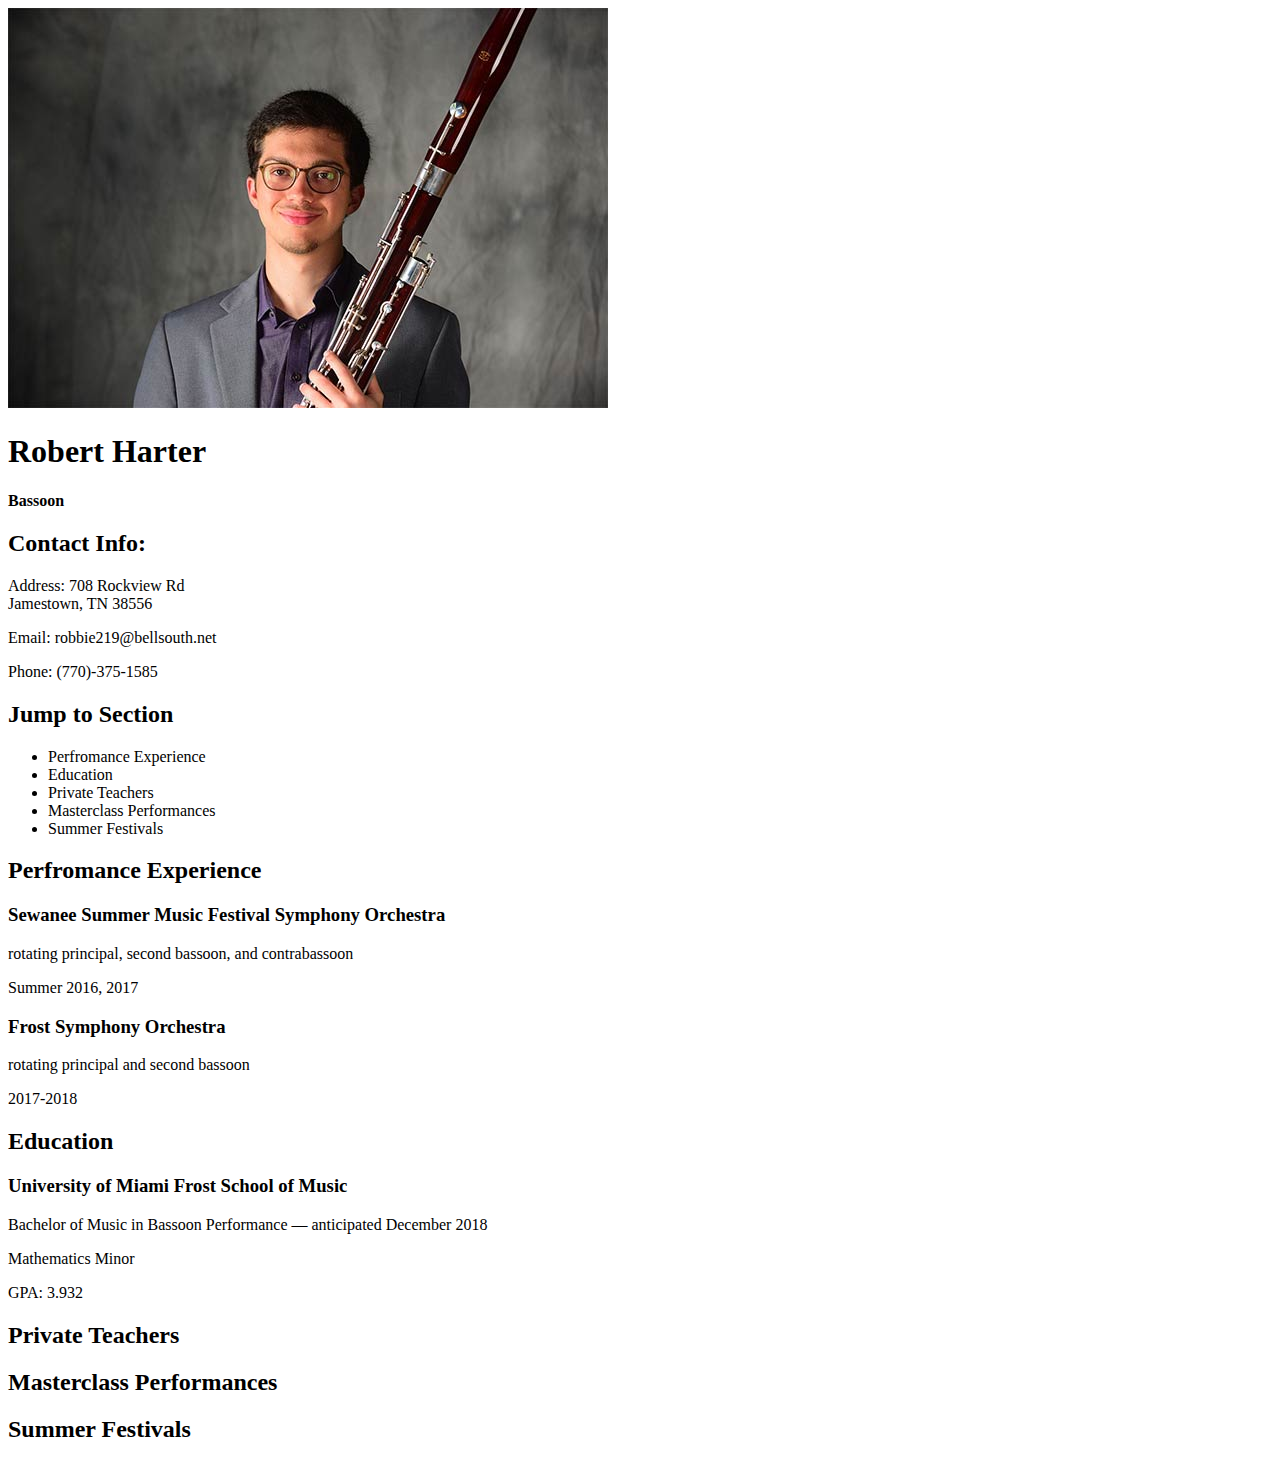
==== resume.html @ 784074fa "Changed headshot dimensions, added sections" ====
<!DOCTYPE html>
<html lang="en">
  <head>
      <meta charset="UTF-8"/>
      <title>Resume</title>
  </head>

  <body>

    <header>
      
      <section>
        <img src="headshot-medium.jpg" alt="Robert Harter"/>

        <h1>Robert Harter</h1>

        <p><strong>Bassoon</strong></p>
      </section>

      <section>
        <h2>Contact Info&colon;</h2>

        <p>Address&colon; 708 Rockview Rd<br>
          Jamestown, TN 38556</p>

        <p>Email&colon; robbie219&commat;bellsouth.net</p>

        <p>Phone&colon; (770)-375-1585</p>
      </section>

      <nav>
        <h2>Jump to Section</h2>
        <ul>
          <li>Perfromance Experience</li>
          <li>Education</li>
          <li>Private Teachers</li>
          <li>Masterclass Performances</li>
          <li>Summer Festivals</li>
        </ul>
      </nav>

    </header>

    <main>

      <section>

        <h2>Perfromance Experience</h2>

        <article>
          <h3>Sewanee Summer Music Festival Symphony Orchestra</h3>
          <p>rotating principal, second bassoon, and contrabassoon</p>
          <p>Summer 2016, 2017</p>
        </article>

        <article>
          <h3>Frost Symphony Orchestra</h3>
          <p>rotating principal and second bassoon</p>
          <p>2017&dash;2018</p>
        </article>

      </section>

      <section>
        <h2>Education</h2>

        <article>
          <h3>University of Miami Frost School of Music</h3>
          <p>Bachelor of Music in Bassoon Performance &mdash; anticipated December 2018</p>
          <p>Mathematics Minor</p>
          <p>GPA&colon; 3.932</p>
        </article>
      </section>

      <section>
        <h2>Private Teachers</h2>
      </section>

      <section>
        <h2>Masterclass Performances</h2>
      </section>

      <section>
        <h2>Summer Festivals</h2>
      </section>
    </main>

    <p></p>


  </body>
</html>
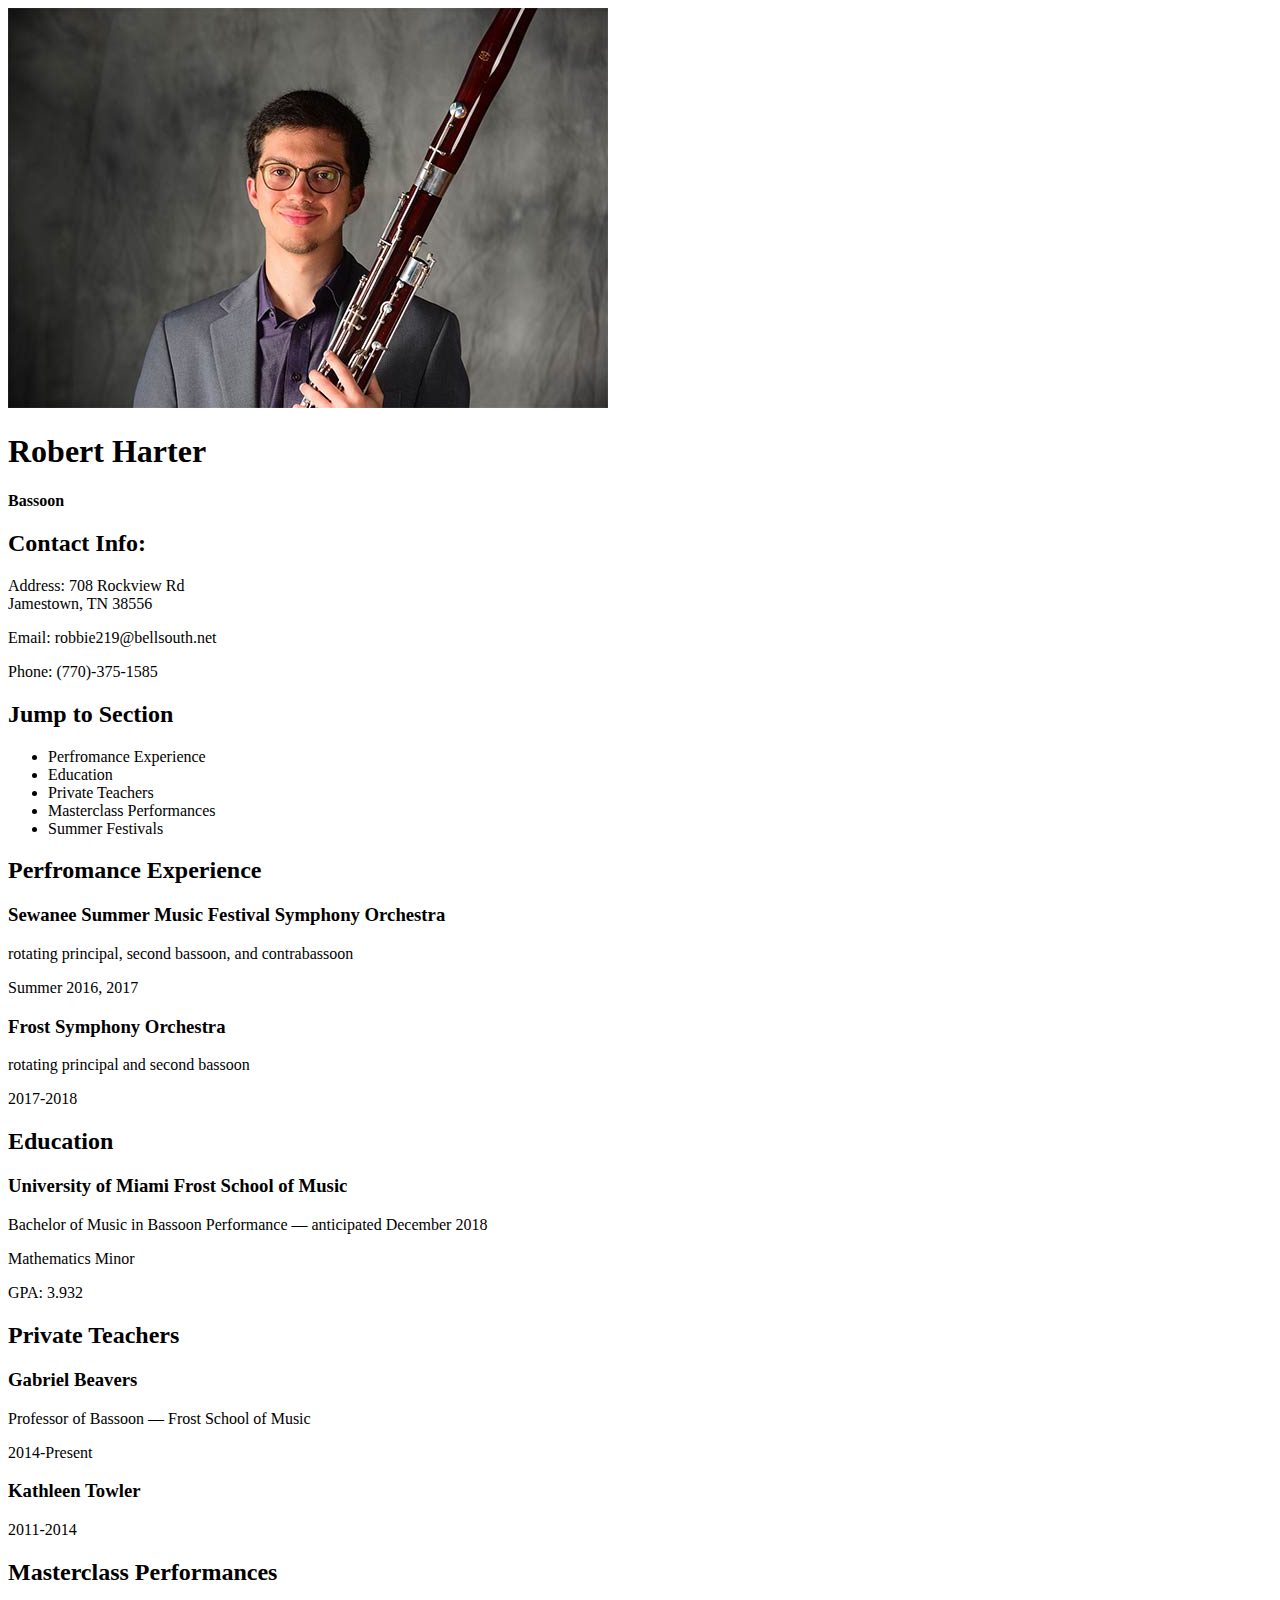
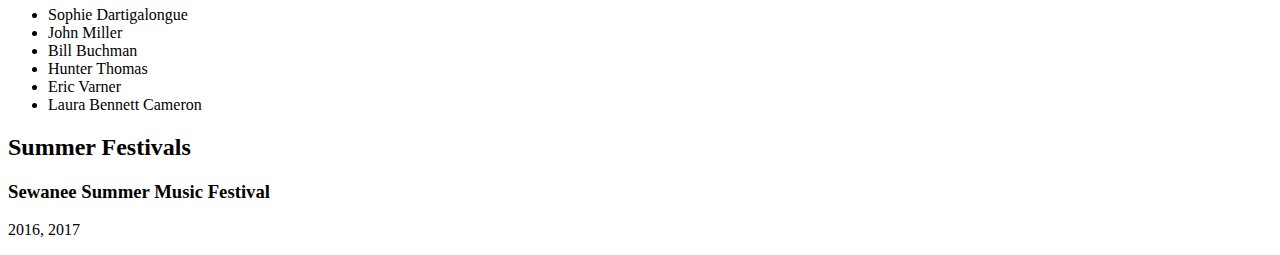
==== commit be69a9c8: "Filled in info" ====
--- a/resume.html
+++ b/resume.html
@@ -8,16 +8,19 @@
   <body>
 
     <header>
-      
+
       <section>
+
         <img src="headshot-medium.jpg" alt="Robert Harter"/>
 
         <h1>Robert Harter</h1>
 
         <p><strong>Bassoon</strong></p>
+
       </section>
 
       <section>
+
         <h2>Contact Info&colon;</h2>
 
         <p>Address&colon; 708 Rockview Rd<br>
@@ -26,10 +29,13 @@
         <p>Email&colon; robbie219&commat;bellsouth.net</p>
 
         <p>Phone&colon; (770)-375-1585</p>
+
       </section>
 
       <nav>
+
         <h2>Jump to Section</h2>
+
         <ul>
           <li>Perfromance Experience</li>
           <li>Education</li>
@@ -37,6 +43,7 @@
           <li>Masterclass Performances</li>
           <li>Summer Festivals</li>
         </ul>
+
       </nav>
 
     </header>
@@ -48,45 +55,90 @@
         <h2>Perfromance Experience</h2>
 
         <article>
+
           <h3>Sewanee Summer Music Festival Symphony Orchestra</h3>
           <p>rotating principal, second bassoon, and contrabassoon</p>
           <p>Summer 2016, 2017</p>
+
         </article>
 
         <article>
+
           <h3>Frost Symphony Orchestra</h3>
           <p>rotating principal and second bassoon</p>
           <p>2017&dash;2018</p>
+
         </article>
 
       </section>
 
       <section>
+
         <h2>Education</h2>
 
         <article>
+
           <h3>University of Miami Frost School of Music</h3>
           <p>Bachelor of Music in Bassoon Performance &mdash; anticipated December 2018</p>
           <p>Mathematics Minor</p>
           <p>GPA&colon; 3.932</p>
+
         </article>
+
       </section>
 
       <section>
+
         <h2>Private Teachers</h2>
+
+        <article>
+
+          <h3>Gabriel Beavers</h3>
+          <p>Professor of Bassoon &mdash; Frost School of Music</p>
+          <p>2014&dash;Present</p>
+
+        </article>
+
+        <article>
+
+          <h3>Kathleen Towler</h3>
+          <p>2011&dash;2014</p>
+
+        </article>
+
       </section>
 
       <section>
+
         <h2>Masterclass Performances</h2>
+
+        <article>
+
+          <ul>
+            <li>Sophie Dartigalongue</li>
+            <li>John Miller</li>
+            <li>Bill Buchman</li>
+            <li>Hunter Thomas</li>
+            <li>Eric Varner</li>
+            <li>Laura Bennett Cameron</li>
+          </ul>
+
+        </article>
+
       </section>
 
       <section>
+
         <h2>Summer Festivals</h2>
+
+        <article>
+          <h3>Sewanee Summer Music Festival</h3>
+          <p>2016, 2017</p>
+        </article>
+
       </section>
+
     </main>
-
-    <p></p>
-
 
   </body>
 </html>
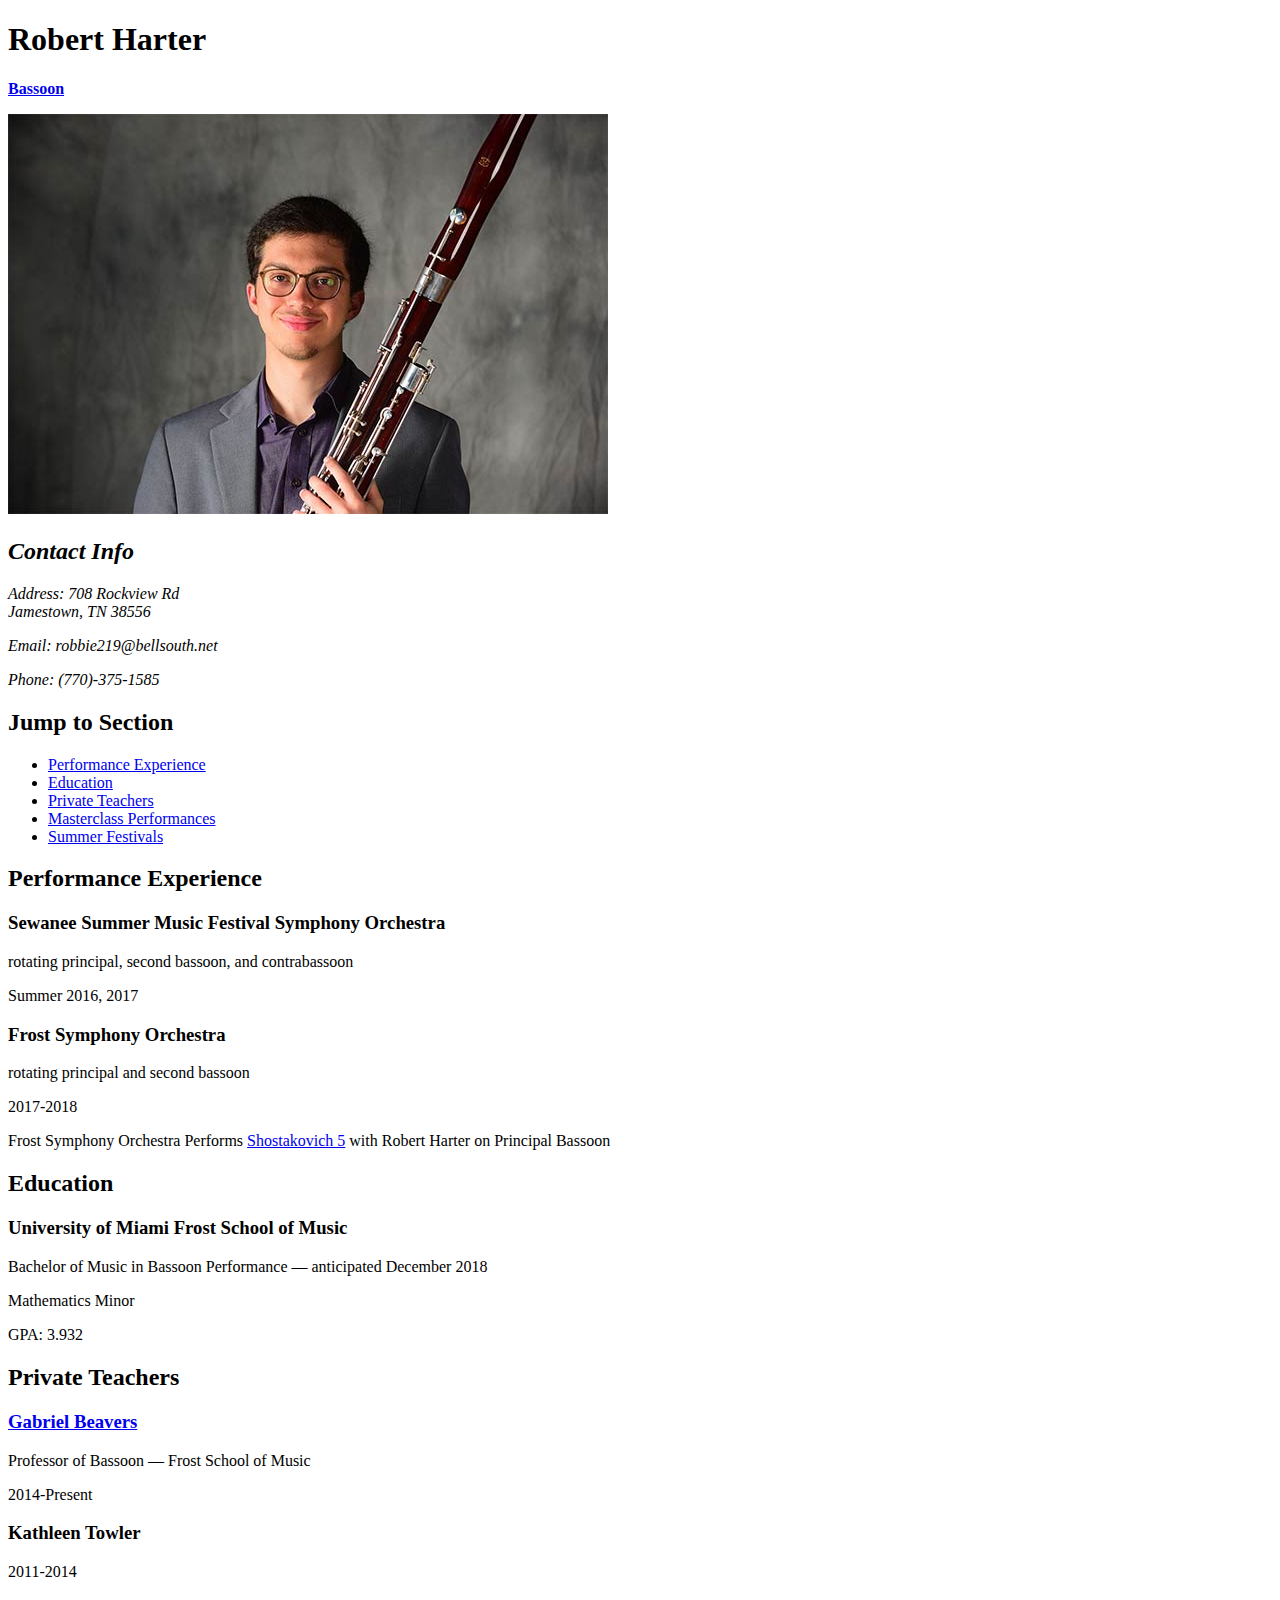
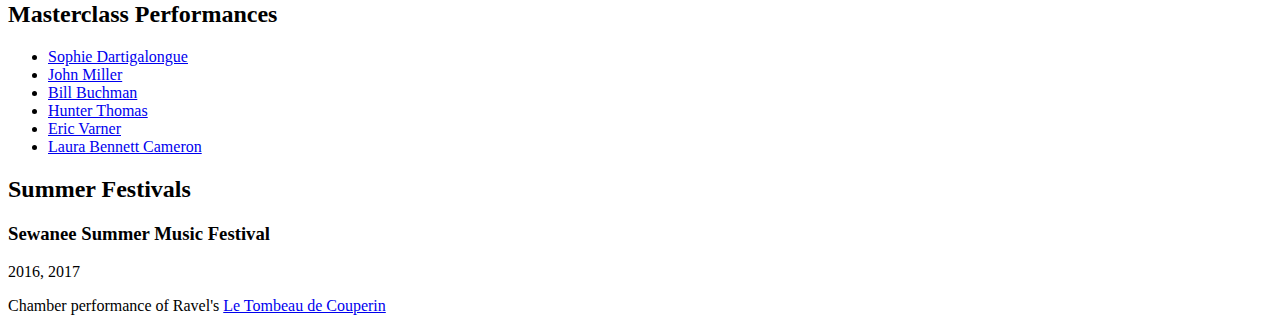
==== commit d8f64165: "Links!" ====
--- a/resume.html
+++ b/resume.html
@@ -9,39 +9,35 @@
 
     <header>
 
-      <section>
+      <h1>Robert Harter</h1>
 
-        <img src="headshot-medium.jpg" alt="Robert Harter"/>
+      <p><strong><a href="http://www.oxfordmusiconline.com/grovemusic/view/10.1093/gmo/9781561592630.001.0001/omo-9781561592630-e-0000002276">Bassoon</a></strong></p>
 
-        <h1>Robert Harter</h1>
+      <img src="headshot-medium.jpg" alt="Robert Harter"/>
 
-        <p><strong>Bassoon</strong></p>
+      <address>
 
-      </section>
+        <h2>Contact Info</h2>
 
-      <section>
-
-        <h2>Contact Info&colon;</h2>
-
-        <p>Address&colon; 708 Rockview Rd<br>
+        <p>Address: 708 Rockview Rd<br>
           Jamestown, TN 38556</p>
 
-        <p>Email&colon; robbie219&commat;bellsouth.net</p>
+        <p>Email: robbie219@bellsouth.net</p>
 
-        <p>Phone&colon; (770)-375-1585</p>
+        <p>Phone: (770)-375-1585</p>
 
-      </section>
+      </address>
 
       <nav>
 
         <h2>Jump to Section</h2>
 
         <ul>
-          <li>Perfromance Experience</li>
-          <li>Education</li>
-          <li>Private Teachers</li>
-          <li>Masterclass Performances</li>
-          <li>Summer Festivals</li>
+          <li><a href="#perf">Performance Experience</a></li>
+          <li><a href="#edu">Education</a></li>
+          <li><a href="#teachers">Private Teachers</a></li>
+          <li><a href="#masterclass">Masterclass Performances</a></li>
+          <li><a href="#summer">Summer Festivals</a></li>
         </ul>
 
       </nav>
@@ -50,9 +46,9 @@
 
     <main>
 
-      <section>
+      <section id="perf">
 
-        <h2>Perfromance Experience</h2>
+        <h2>Performance Experience</h2>
 
         <article>
 
@@ -66,13 +62,14 @@
 
           <h3>Frost Symphony Orchestra</h3>
           <p>rotating principal and second bassoon</p>
-          <p>2017&dash;2018</p>
+          <p>2017-2018</p>
+          <p>Frost Symphony Orchestra Performs <a href="https://www.youtube.com/watch?v=Ef4hy9Abdy0">Shostakovich 5</a> with Robert Harter on Principal Bassoon</p>
 
         </article>
 
       </section>
 
-      <section>
+      <section id="edu">
 
         <h2>Education</h2>
 
@@ -81,59 +78,60 @@
           <h3>University of Miami Frost School of Music</h3>
           <p>Bachelor of Music in Bassoon Performance &mdash; anticipated December 2018</p>
           <p>Mathematics Minor</p>
-          <p>GPA&colon; 3.932</p>
+          <p>GPA: 3.932</p>
 
         </article>
 
       </section>
 
-      <section>
+      <section id="teachers">
 
         <h2>Private Teachers</h2>
 
         <article>
 
-          <h3>Gabriel Beavers</h3>
+          <h3><a href="http://www.gabrielbeavers.com/">Gabriel Beavers</a></h3>
           <p>Professor of Bassoon &mdash; Frost School of Music</p>
-          <p>2014&dash;Present</p>
+          <p>2014-Present</p>
 
         </article>
 
         <article>
 
           <h3>Kathleen Towler</h3>
-          <p>2011&dash;2014</p>
+          <p>2011-2014</p>
 
         </article>
 
       </section>
 
-      <section>
+      <section id="masterclass">
 
         <h2>Masterclass Performances</h2>
 
         <article>
 
           <ul>
-            <li>Sophie Dartigalongue</li>
-            <li>John Miller</li>
-            <li>Bill Buchman</li>
-            <li>Hunter Thomas</li>
-            <li>Eric Varner</li>
-            <li>Laura Bennett Cameron</li>
+            <li><a href="http://www.sophiedartigalongue.com/en">Sophie Dartigalongue</a></li>
+            <li><a href="https://www.foxproducts.com/John-Miller/">John Miller</a></li>
+            <li><a href="https://www.csosoundsandstories.org/william-buchman-bassoon/">Bill Buchman</a></li>
+            <li><a href="https://www.hso.org/about/musicians/hunter-thomas/">Hunter Thomas</a></li>
+            <li><a href="https://www.lynn.edu/campus-directory/eric-van-der-veer-varner">Eric Varner</a></li>
+            <li><a href="http://www.laurabennettcameron.com/about/">Laura Bennett Cameron</a></li>
           </ul>
 
         </article>
 
       </section>
 
-      <section>
+      <section id="summer">
 
         <h2>Summer Festivals</h2>
 
         <article>
           <h3>Sewanee Summer Music Festival</h3>
           <p>2016, 2017</p>
+          <p>Chamber performance of Ravel's <a href="https://youtu.be/VRZWC1vtCh8?t=34m25s">Le Tombeau de Couperin</a></p>
         </article>
 
       </section>
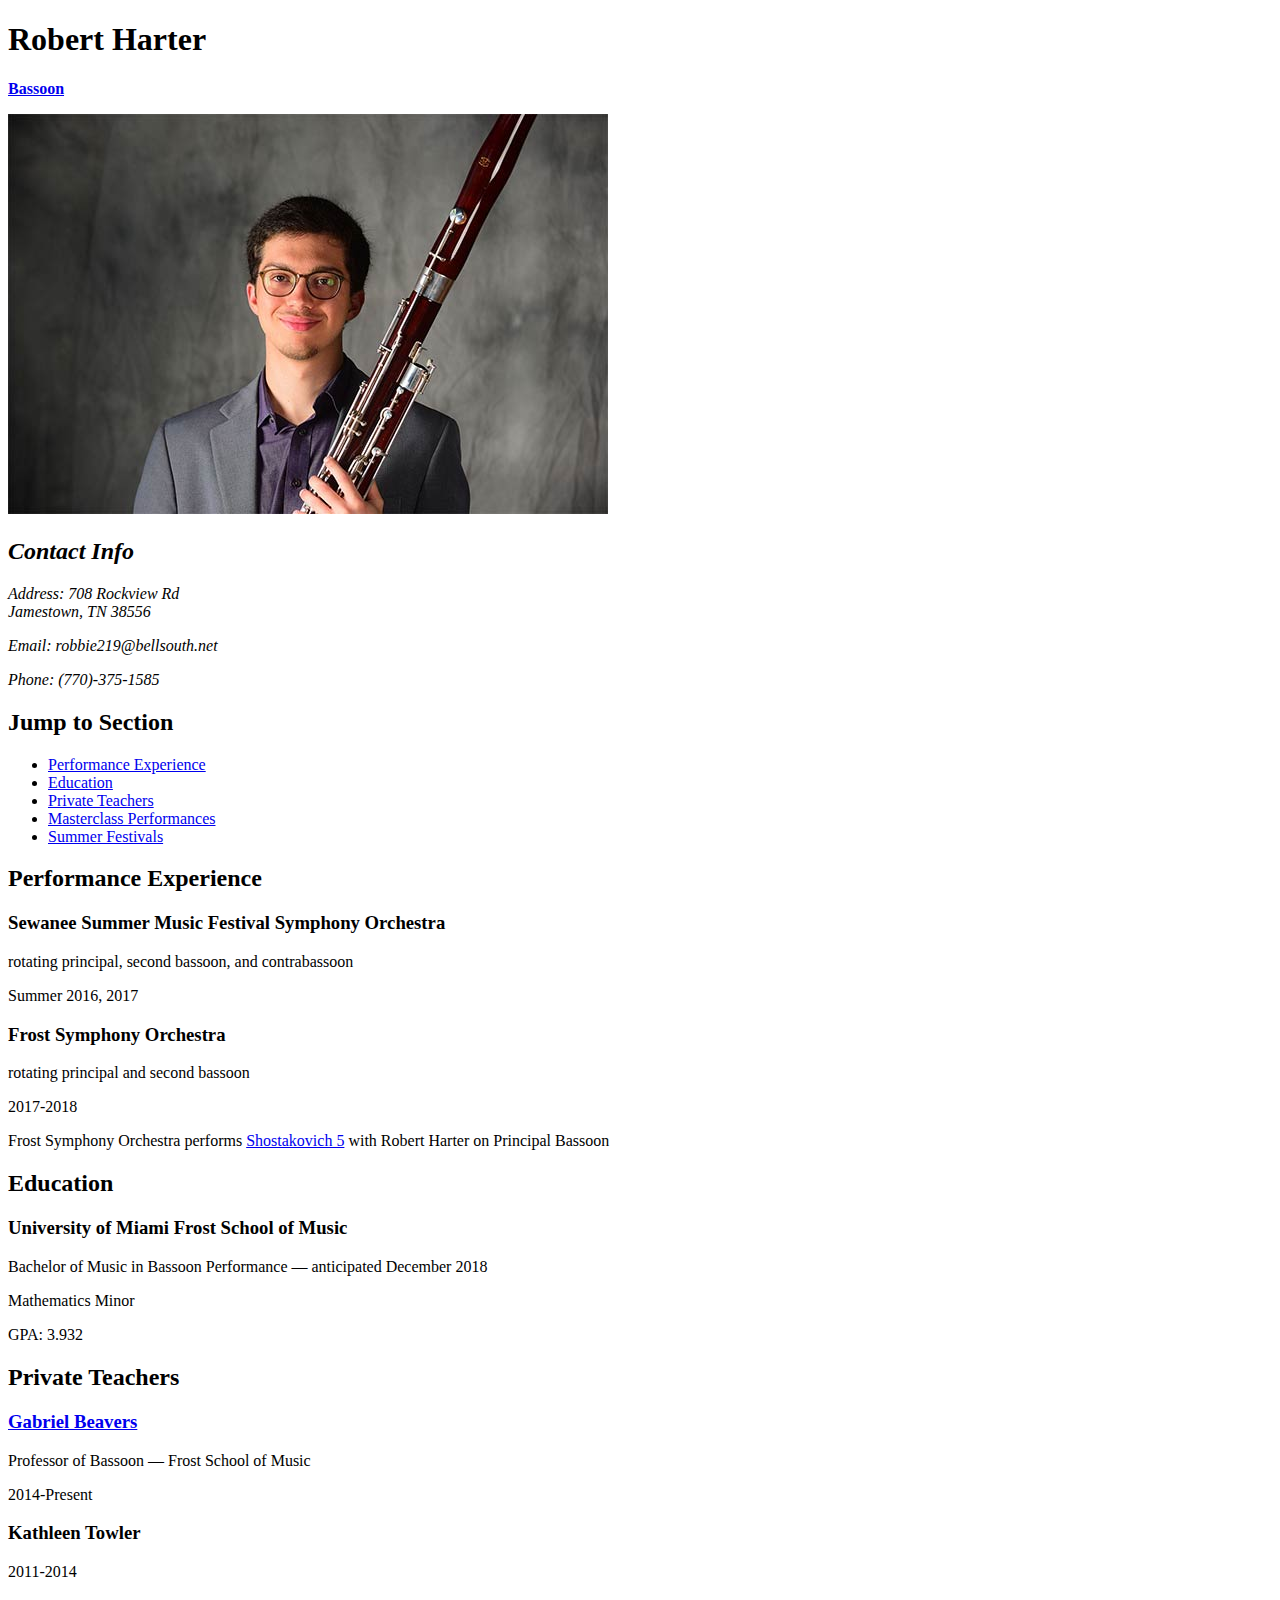
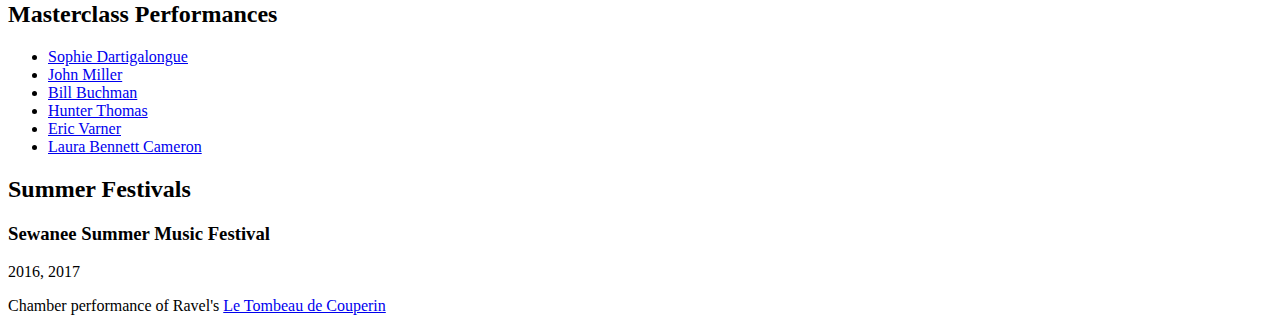
==== commit 5fca65b2: "lowercase p" ====
--- a/resume.html
+++ b/resume.html
@@ -63,7 +63,7 @@
           <h3>Frost Symphony Orchestra</h3>
           <p>rotating principal and second bassoon</p>
           <p>2017-2018</p>
-          <p>Frost Symphony Orchestra Performs <a href="https://www.youtube.com/watch?v=Ef4hy9Abdy0">Shostakovich 5</a> with Robert Harter on Principal Bassoon</p>
+          <p>Frost Symphony Orchestra performs <a href="https://www.youtube.com/watch?v=Ef4hy9Abdy0">Shostakovich 5</a> with Robert Harter on Principal Bassoon</p>
 
         </article>
 
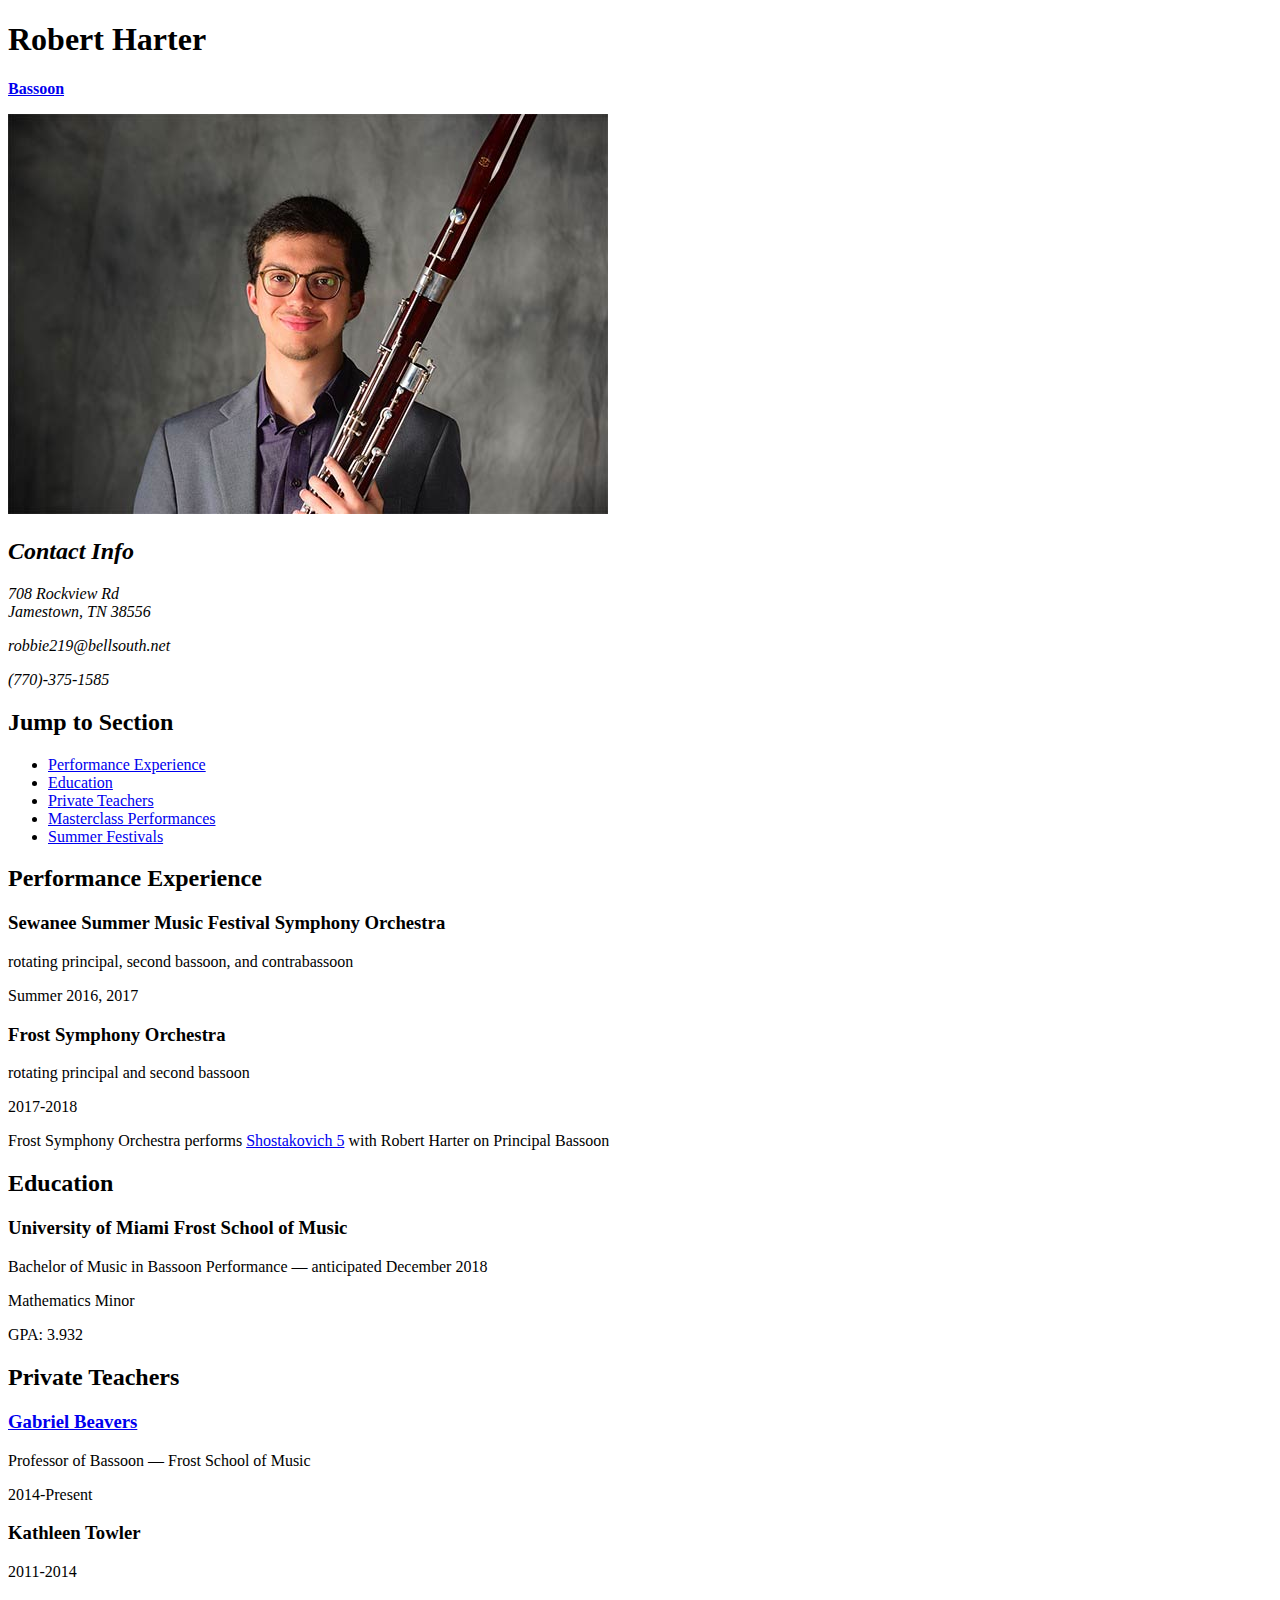
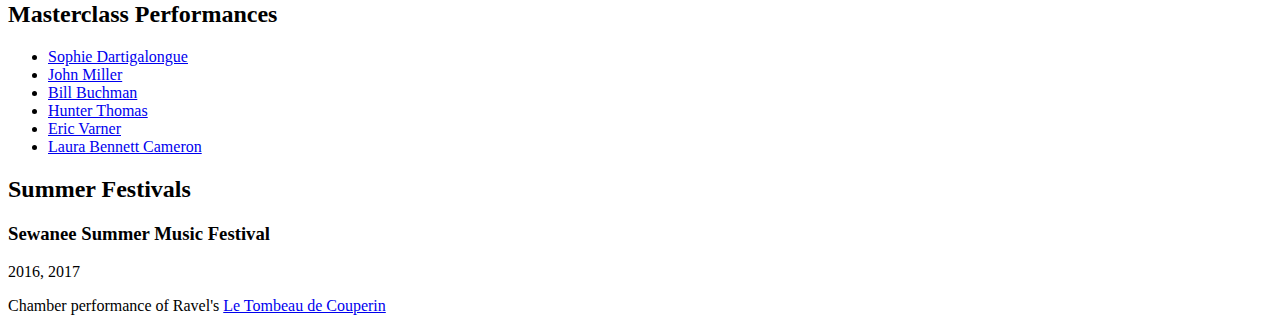
==== commit 65447446: "deleted unnecessary labels in contact info" ====
--- a/resume.html
+++ b/resume.html
@@ -19,12 +19,12 @@
 
         <h2>Contact Info</h2>
 
-        <p>Address: 708 Rockview Rd<br>
+        <p>708 Rockview Rd<br>
           Jamestown, TN 38556</p>
 
-        <p>Email: robbie219@bellsouth.net</p>
+        <p>robbie219@bellsouth.net</p>
 
-        <p>Phone: (770)-375-1585</p>
+        <p>(770)-375-1585</p>
 
       </address>
 
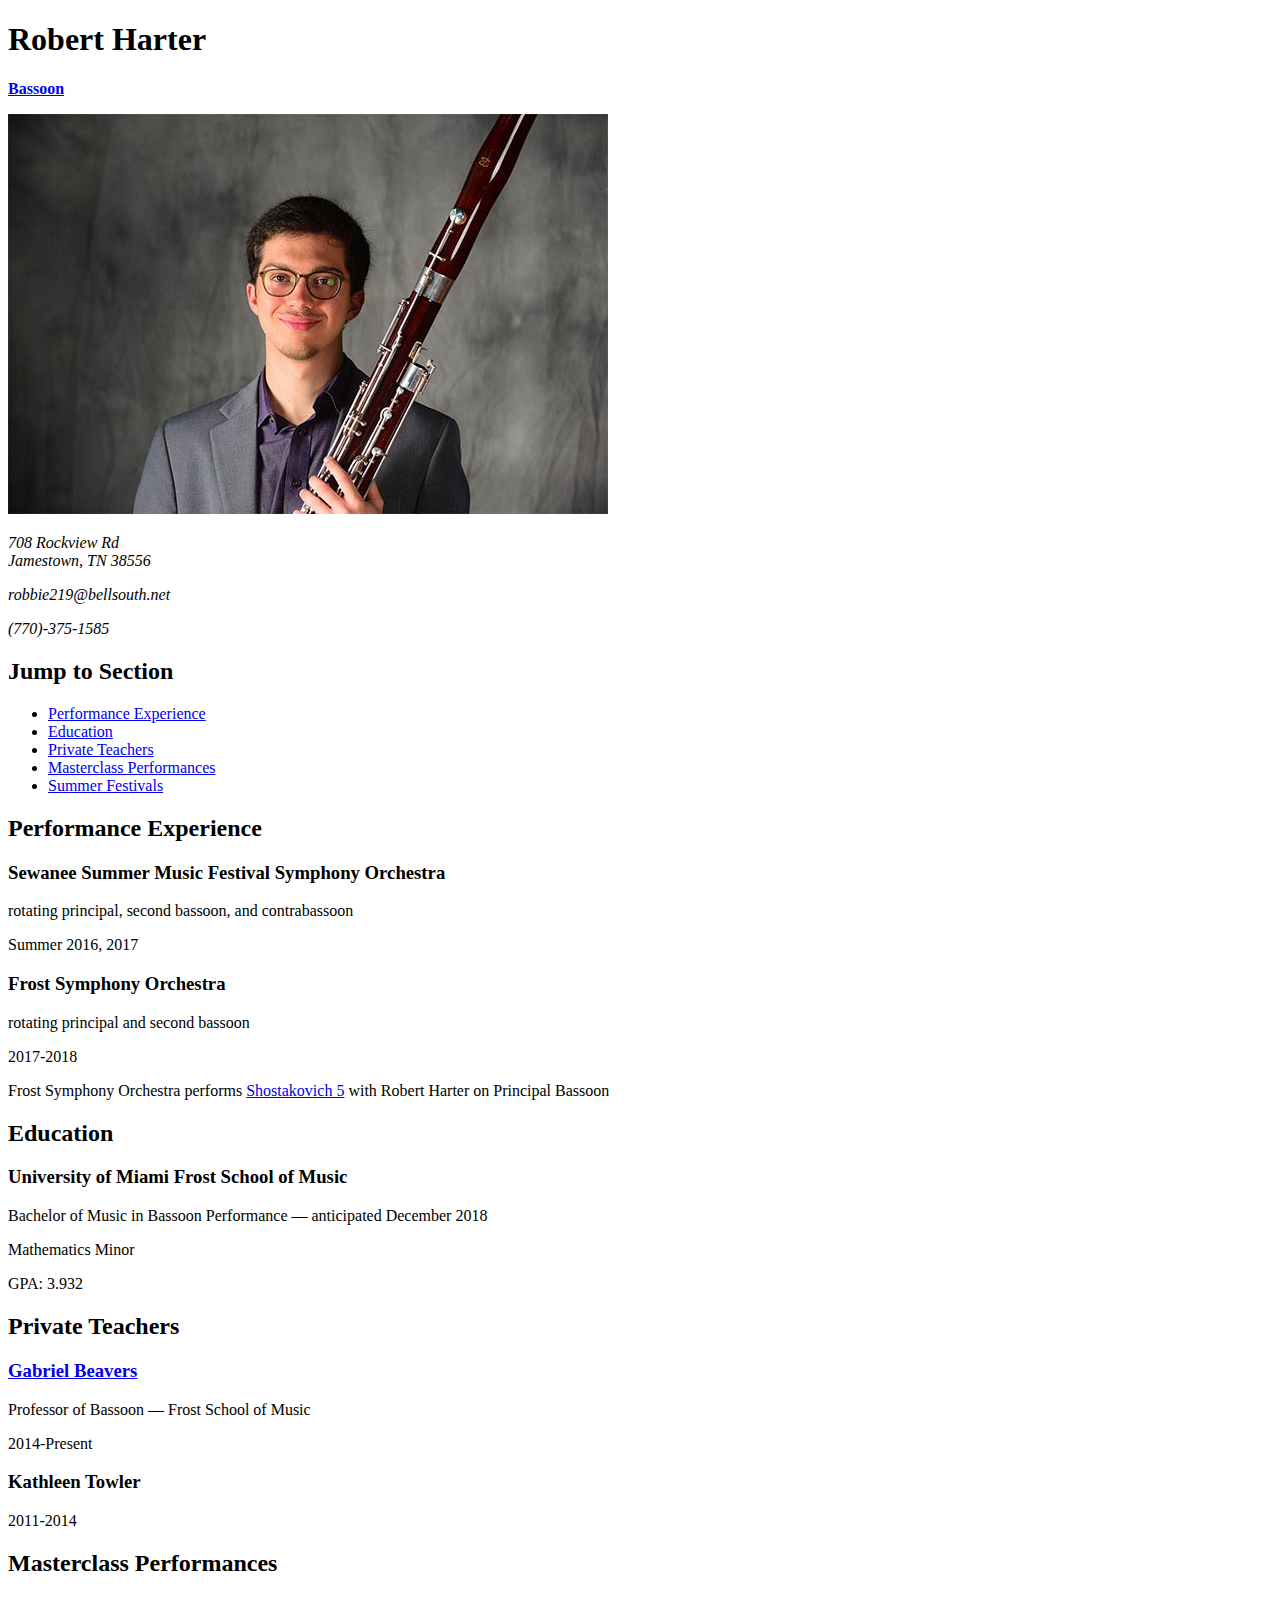
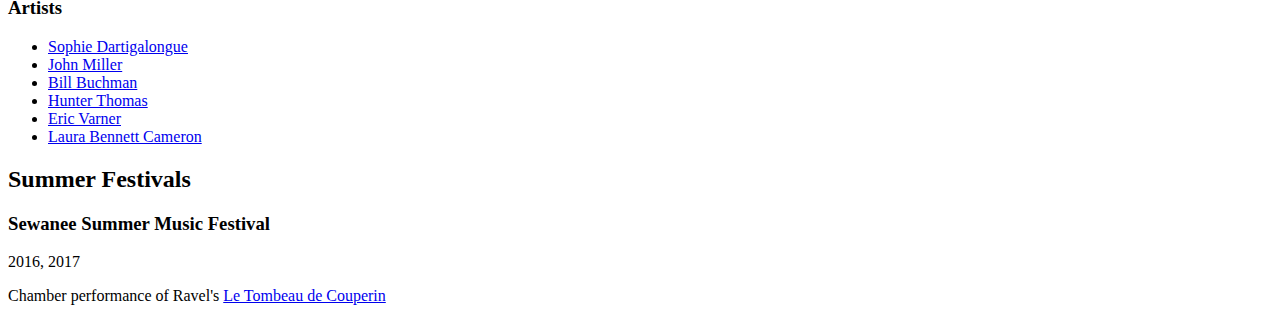
==== commit 26df2776: "Deleted unneccessary heading, added artists h3" ====
--- a/resume.html
+++ b/resume.html
@@ -16,8 +16,6 @@
       <img src="headshot-medium.jpg" alt="Robert Harter"/>
 
       <address>
-
-        <h2>Contact Info</h2>
 
         <p>708 Rockview Rd<br>
           Jamestown, TN 38556</p>
@@ -110,6 +108,8 @@
         <h2>Masterclass Performances</h2>
 
         <article>
+          
+          <h3>Artists</h3>
 
           <ul>
             <li><a href="http://www.sophiedartigalongue.com/en">Sophie Dartigalongue</a></li>
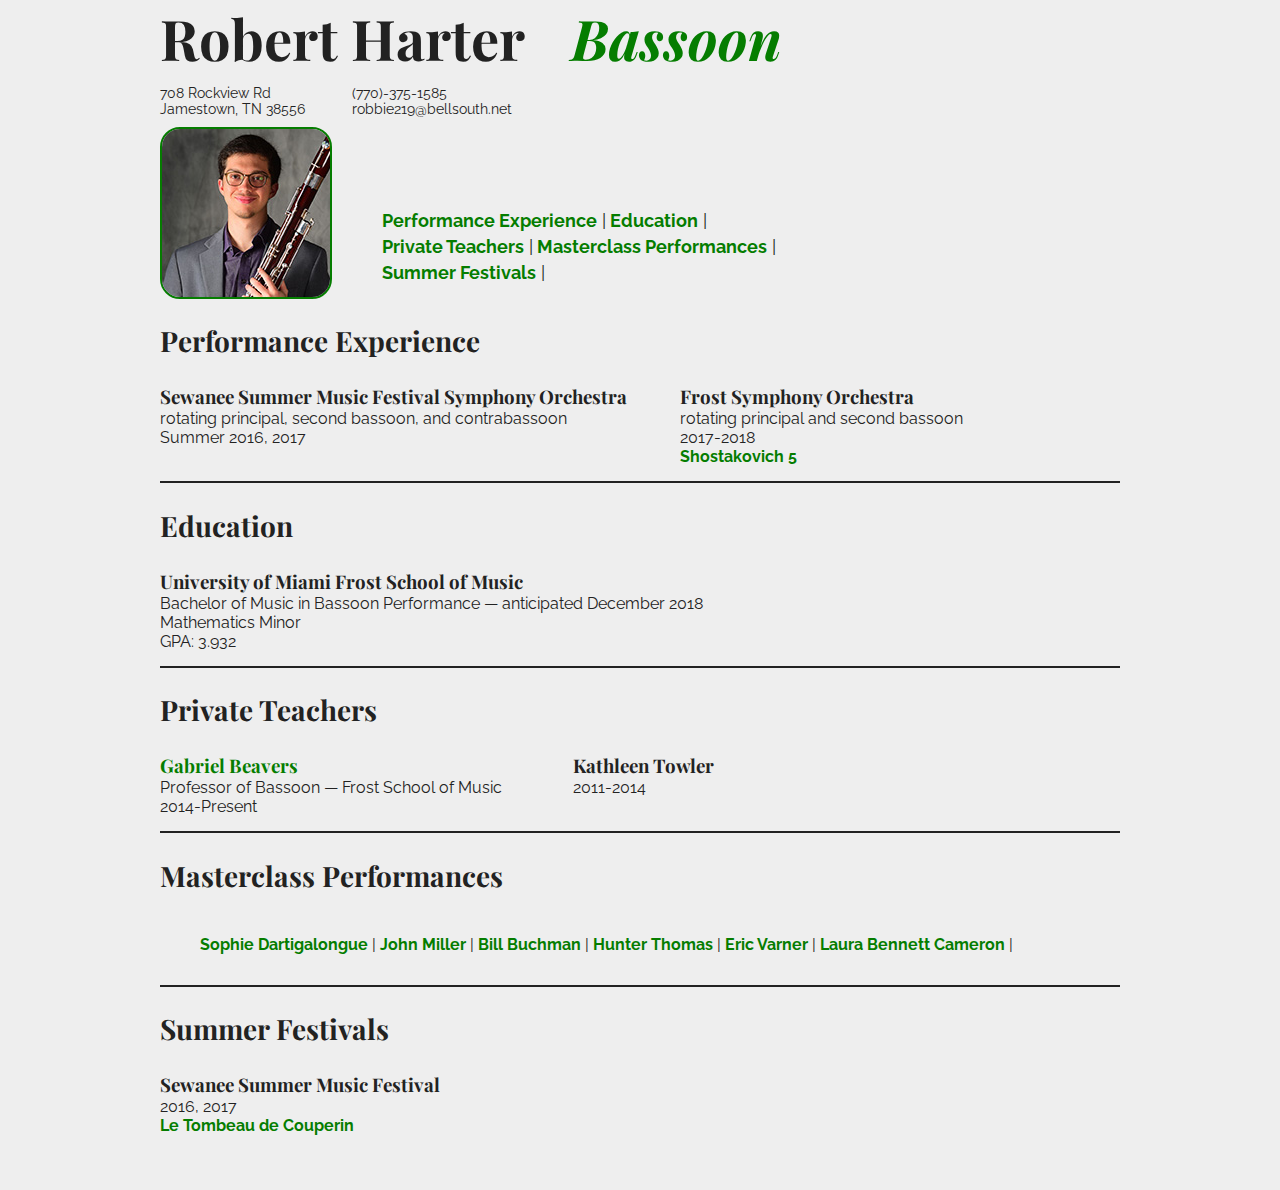
==== commit 31c399cf: "added styles" ====
--- a/resume.html
+++ b/resume.html
@@ -1,142 +1,152 @@
 <!DOCTYPE html>
 <html lang="en">
   <head>
+      <link href="css/style.css" rel="stylesheet" />
       <meta charset="UTF-8"/>
-      <title>Resume</title>
+      <title>Robert Harter</title>
   </head>
 
   <body>
 
-    <header>
 
-      <h1>Robert Harter</h1>
 
-      <p><strong><a href="http://www.oxfordmusiconline.com/grovemusic/view/10.1093/gmo/9781561592630.001.0001/omo-9781561592630-e-0000002276">Bassoon</a></strong></p>
+      <header>
 
-      <img src="headshot-medium.jpg" alt="Robert Harter"/>
 
-      <address>
+        <h1 id="name">Robert Harter</h1>
 
-        <p>708 Rockview Rd<br>
-          Jamestown, TN 38556</p>
+        <p id="bassoon"><strong><a href="http://www.oxfordmusiconline.com/grovemusic/view/10.1093/gmo/9781561592630.001.0001/omo-9781561592630-e-0000002276">Bassoon</a></strong></p>
 
-        <p>robbie219@bellsouth.net</p>
 
-        <p>(770)-375-1585</p>
+        <img id="headshot" src="img/headshot-170.jpg" alt="Robert Harter"/>
 
-      </address>
+        <address>
 
-      <nav>
+          <p id="email">robbie219@bellsouth.net</p>
 
-        <h2>Jump to Section</h2>
+          <p id="phone">(770)-375-1585</p>
 
-        <ul>
-          <li><a href="#perf">Performance Experience</a></li>
-          <li><a href="#edu">Education</a></li>
-          <li><a href="#teachers">Private Teachers</a></li>
-          <li><a href="#masterclass">Masterclass Performances</a></li>
-          <li><a href="#summer">Summer Festivals</a></li>
-        </ul>
+          <p id="home">708 Rockview Rd <br>
+            Jamestown, TN 38556</p>
 
-      </nav>
+        </address>
 
-    </header>
+        <nav>
 
-    <main>
 
-      <section id="perf">
-
-        <h2>Performance Experience</h2>
-
-        <article>
-
-          <h3>Sewanee Summer Music Festival Symphony Orchestra</h3>
-          <p>rotating principal, second bassoon, and contrabassoon</p>
-          <p>Summer 2016, 2017</p>
-
-        </article>
-
-        <article>
-
-          <h3>Frost Symphony Orchestra</h3>
-          <p>rotating principal and second bassoon</p>
-          <p>2017-2018</p>
-          <p>Frost Symphony Orchestra performs <a href="https://www.youtube.com/watch?v=Ef4hy9Abdy0">Shostakovich 5</a> with Robert Harter on Principal Bassoon</p>
-
-        </article>
-
-      </section>
-
-      <section id="edu">
-
-        <h2>Education</h2>
-
-        <article>
-
-          <h3>University of Miami Frost School of Music</h3>
-          <p>Bachelor of Music in Bassoon Performance &mdash; anticipated December 2018</p>
-          <p>Mathematics Minor</p>
-          <p>GPA: 3.932</p>
-
-        </article>
-
-      </section>
-
-      <section id="teachers">
-
-        <h2>Private Teachers</h2>
-
-        <article>
-
-          <h3><a href="http://www.gabrielbeavers.com/">Gabriel Beavers</a></h3>
-          <p>Professor of Bassoon &mdash; Frost School of Music</p>
-          <p>2014-Present</p>
-
-        </article>
-
-        <article>
-
-          <h3>Kathleen Towler</h3>
-          <p>2011-2014</p>
-
-        </article>
-
-      </section>
-
-      <section id="masterclass">
-
-        <h2>Masterclass Performances</h2>
-
-        <article>
-          
-          <h3>Artists</h3>
 
           <ul>
-            <li><a href="http://www.sophiedartigalongue.com/en">Sophie Dartigalongue</a></li>
-            <li><a href="https://www.foxproducts.com/John-Miller/">John Miller</a></li>
-            <li><a href="https://www.csosoundsandstories.org/william-buchman-bassoon/">Bill Buchman</a></li>
-            <li><a href="https://www.hso.org/about/musicians/hunter-thomas/">Hunter Thomas</a></li>
-            <li><a href="https://www.lynn.edu/campus-directory/eric-van-der-veer-varner">Eric Varner</a></li>
-            <li><a href="http://www.laurabennettcameron.com/about/">Laura Bennett Cameron</a></li>
+            <li id="nav-performance"><a href="#performance-experience">Performance Experience</a></li>
+            <li id="nav-education"><a href="#education">Education</a></li>
+            <li id="nav-teachers"><a href="#teachers">Private Teachers</a></li>
+            <li id="nav-masterclass"><a href="#masterclass">Masterclass Performances</a></li>
+            <li id="nav-summer"><a href="#summer">Summer Festivals</a></li>
           </ul>
 
-        </article>
+        </nav>
 
-      </section>
+      </header>
 
-      <section id="summer">
+      <main>
 
-        <h2>Summer Festivals</h2>
+        <section id="performance-experience">
 
-        <article>
-          <h3>Sewanee Summer Music Festival</h3>
-          <p>2016, 2017</p>
-          <p>Chamber performance of Ravel's <a href="https://youtu.be/VRZWC1vtCh8?t=34m25s">Le Tombeau de Couperin</a></p>
-        </article>
+            <h2>Performance Experience</h2>
 
-      </section>
+              <article class="left">
 
-    </main>
+                <h3>Sewanee Summer Music Festival Symphony Orchestra</h3>
+                <p>rotating principal, second bassoon, and contrabassoon</p>
+                <p>Summer 2016, 2017</p>
+
+              </article>
+
+              <article class="right">
+
+                <h3>Frost Symphony Orchestra</h3>
+                <p>rotating principal and second bassoon</p>
+                <p>2017-2018</p>
+                <p> <a href="https://www.youtube.com/watch?v=Ef4hy9Abdy0">Shostakovich 5</a></p>
+
+              </article>
+
+
+
+        </section>
+
+        <section id="education">
+
+          <h2>Education</h2>
+
+          <article class="left">
+
+            <h3>University of Miami Frost School of Music</h3>
+            <p>Bachelor of Music in Bassoon Performance &mdash; anticipated December 2018</p>
+            <p>Mathematics Minor</p>
+            <p>GPA: 3.932</p>
+
+          </article>
+
+        </section>
+
+        <section id="teachers">
+
+          <h2>Private Teachers</h2>
+
+          <article class="left">
+
+            <h3><a href="http://www.gabrielbeavers.com/">Gabriel Beavers</a></h3>
+            <p>Professor of Bassoon &mdash; Frost School of Music</p>
+            <p>2014-Present</p>
+
+          </article>
+
+          <article class="right">
+
+            <h3>Kathleen Towler</h3>
+            <p>2011-2014</p>
+
+          </article>
+
+        </section>
+
+        <section id="masterclass">
+
+          <h2>Masterclass Performances</h2>
+
+          <article class="left">
+
+
+
+            <ul>
+              <li><a href="http://www.sophiedartigalongue.com/en">Sophie Dartigalongue</a></li>
+              <li><a href="https://www.foxproducts.com/John-Miller/">John Miller</a></li>
+              <li><a href="https://www.csosoundsandstories.org/william-buchman-bassoon/">Bill Buchman</a></li>
+              <li><a href="https://www.hso.org/about/musicians/hunter-thomas/">Hunter Thomas</a></li>
+              <li><a href="https://www.lynn.edu/campus-directory/eric-van-der-veer-varner">Eric Varner</a></li>
+              <li><a href="http://www.laurabennettcameron.com/about/">Laura Bennett Cameron</a></li>
+            </ul>
+
+          </article>
+
+        </section>
+
+        <section id="summer">
+
+          <h2>Summer Festivals</h2>
+
+          <article class="left">
+            <h3>Sewanee Summer Music Festival</h3>
+            <p>2016, 2017</p>
+            <p> <a href="https://youtu.be/VRZWC1vtCh8?t=34m25s">Le Tombeau de Couperin</a></p>
+          </article>
+
+        </section>
+
+      </main>
+
+
 
   </body>
+
 </html>
--- a/css/style.css
+++ b/css/style.css
@@ -0,0 +1,228 @@
+@import url('https://fonts.googleapis.com/css?family=Playfair+Display|Raleway:400,400i');
+
+body {
+  max-width: 960px;
+  color: #222;
+  margin: 0 auto;
+  font-family: 'Raleway', sans-serif;
+  font-size: 16px;
+  background-color: #eee;
+
+}
+
+header {
+
+
+  display: grid;
+  grid-area: header;
+  grid-template-columns: 1fr 2fr 5fr;
+  grid-gap: 10px;
+  grid-template-areas:
+  "name name bassoon"
+  "address address address"
+  "headshot . ."
+  "headshot nav nav";
+}
+
+#name {
+  grid-area: name;
+  font-size: 350%;
+  margin-top: 0;
+  margin-bottom:  0;
+}
+
+
+
+
+#bassoon {
+  grid-area: bassoon;
+  font-family: 'Playfair Display', serif;
+  font-size: 350%;
+
+  margin-bottom: 0;
+
+  font-style: italic;
+}
+
+nav {
+  display: grid;
+  grid-template-columns: 2fr 1fr;
+  grid-area: nav;
+}
+
+
+nav li {
+  font-size: 110%;
+  display: inline-block;
+  padding-top: 5px;
+
+}
+
+nav li:after {
+  content: " |";
+}
+
+
+#headshot {
+  grid-area: headshot;
+  margin: 0;
+}
+
+img {
+  border: 2px solid rgb(5,125,0);
+  border-radius: 20px;
+}
+
+main {
+  grid-area: main;
+  display: grid;
+  grid-template-columns: 1fr;
+  grid-gap: 0;
+
+  grid-template-areas:
+  "performance-experience"
+  "education"
+  "teachers"
+  "masterclass"
+  "summer";
+}
+
+section {
+  border-bottom: 2px solid;
+
+}
+
+#performance-experience {
+  grid-area: performance-experience;
+  display: grid;
+  grid-gap: 2px;
+  grid-template-columns: 2fr 1.7fr;
+  grid-template-areas:
+  "a a"
+  "b c";
+}
+
+#education {
+  grid-area: education;
+  display: grid;
+  grid-gap: 2px;
+  grid-template-columns: 1fr;
+  grid-template-areas:
+  "a"
+  "b";
+}
+
+
+#teachers {
+  grid-area: teachers;
+  display: grid;
+  grid-gap: 2px;
+  grid-template-columns: 1.5fr 2fr;
+  grid-template-areas:
+  "a a"
+  "b c";
+}
+
+#masterclass {
+  grid-area: masterclass;
+  display: grid;
+  grid-gap: 2px;
+  grid-template-columns: 1fr;
+  grid-template-areas:
+  "a"
+  "b";
+}
+
+#masterclass li {
+  display: inline;
+}
+
+#masterclass li:after {
+  content: " |" ;
+}
+
+#summer {
+  grid-area: summer;
+  display: grid;
+  grid-gap: 2px;
+  margin-bottom: 30px;
+  padding-bottom: 10px;
+  border-bottom: none;
+  grid-template-columns: 1fr;
+  grid-template-areas:
+  "a"
+  "b";
+
+}
+
+ h2 {
+  font-size: 175%;
+  grid-area: a;
+
+}
+
+ .left {
+  grid-area: b;
+}
+
+ .right {
+  grid-area: c;
+}
+
+h3,
+p {
+  margin: 0;
+}
+
+
+h1,
+h2,
+h3 {
+  font-family: 'Playfair Display', serif;
+}
+
+address{
+  font-size: 85%;
+  display: grid;
+  grid-template-columns: 1fr 4fr;
+  grid-template-areas:
+  "home phone"
+  "home email";
+  grid-area: address;
+  font-style: normal;
+  margin-bottom: 0;
+}
+
+#email {
+  grid-area: email;
+}
+
+#phone {
+  grid-area: phone;
+}
+
+#home {
+  grid-area: home;
+}
+
+
+
+article{
+
+  margin-bottom: 15px;
+}
+
+a {
+  font-weight: bold;
+  text-decoration: none;
+  color: rgba(5,125,0,1);
+}
+
+a:hover {
+  text-decoration: underline;
+  color: rgba(5,125,0,0.7);
+}
+
+a:visited {
+  color: rgba(5,125,0,1);
+}
